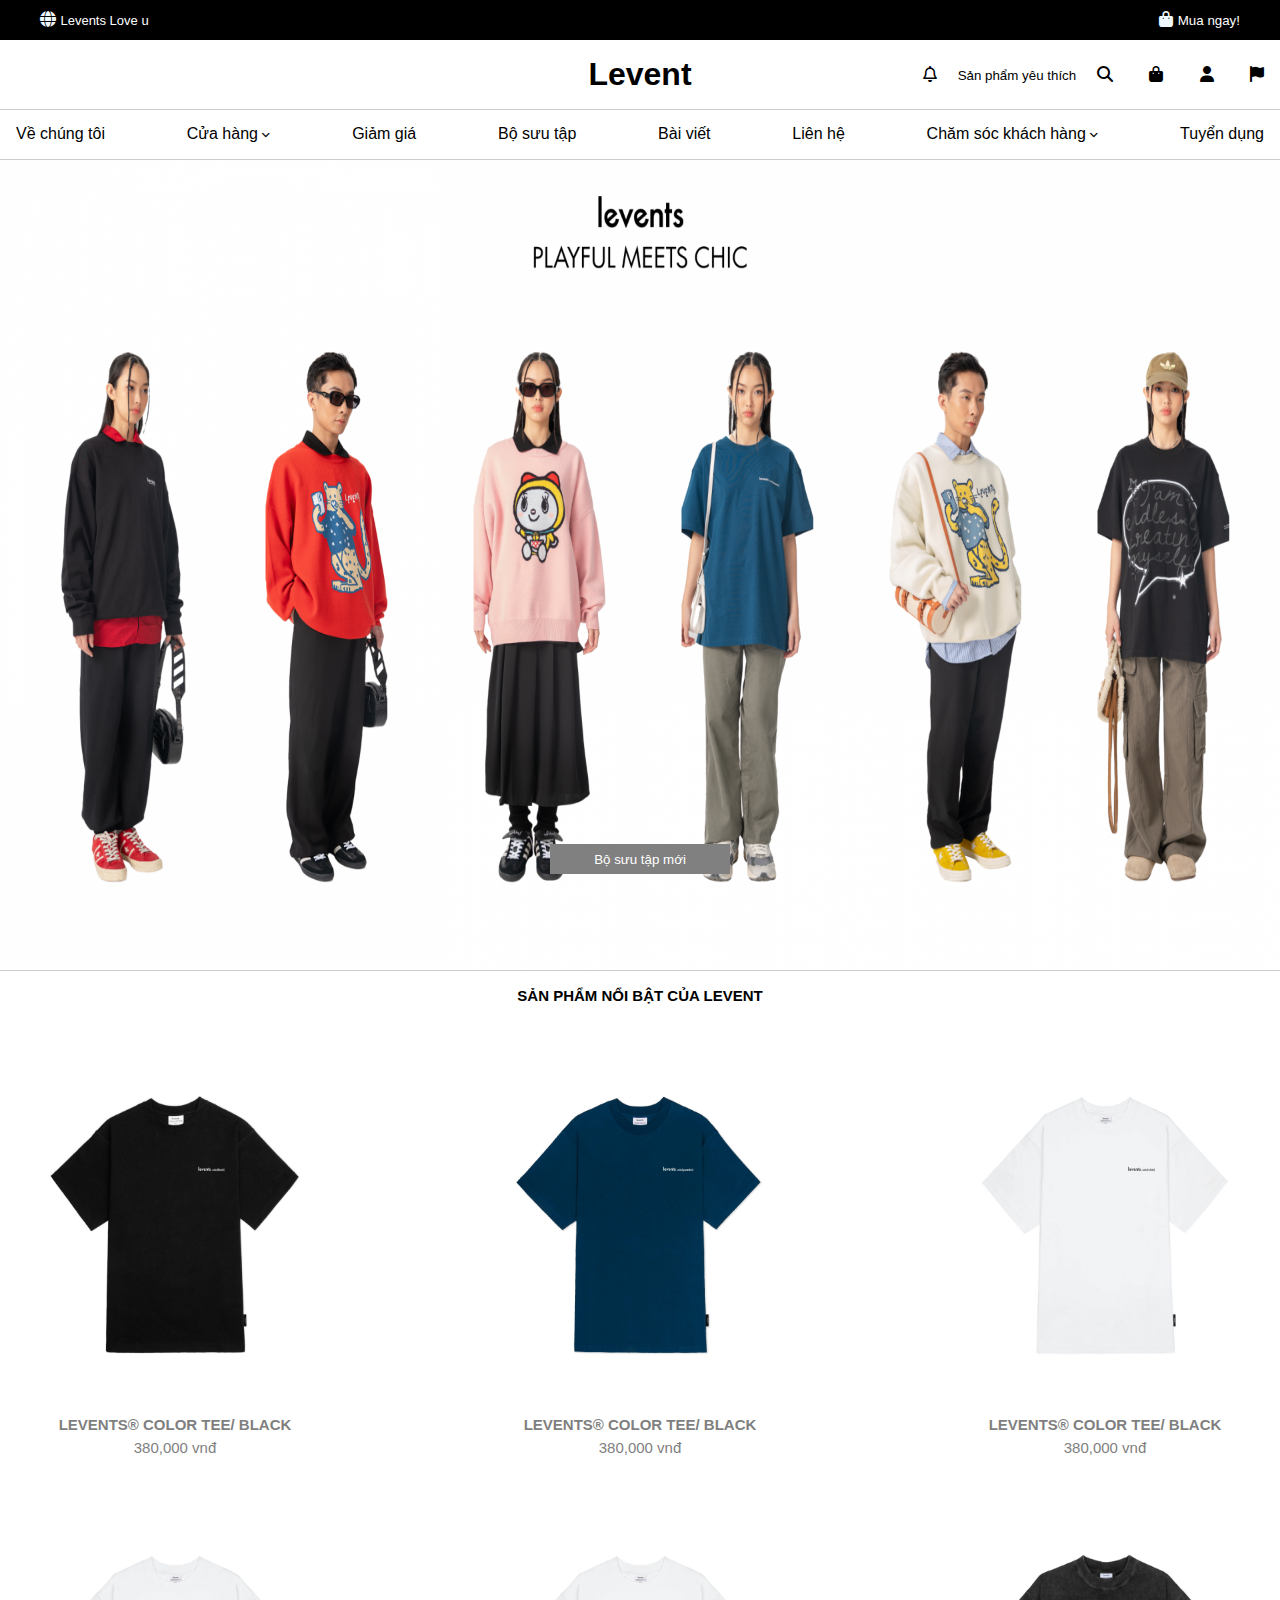
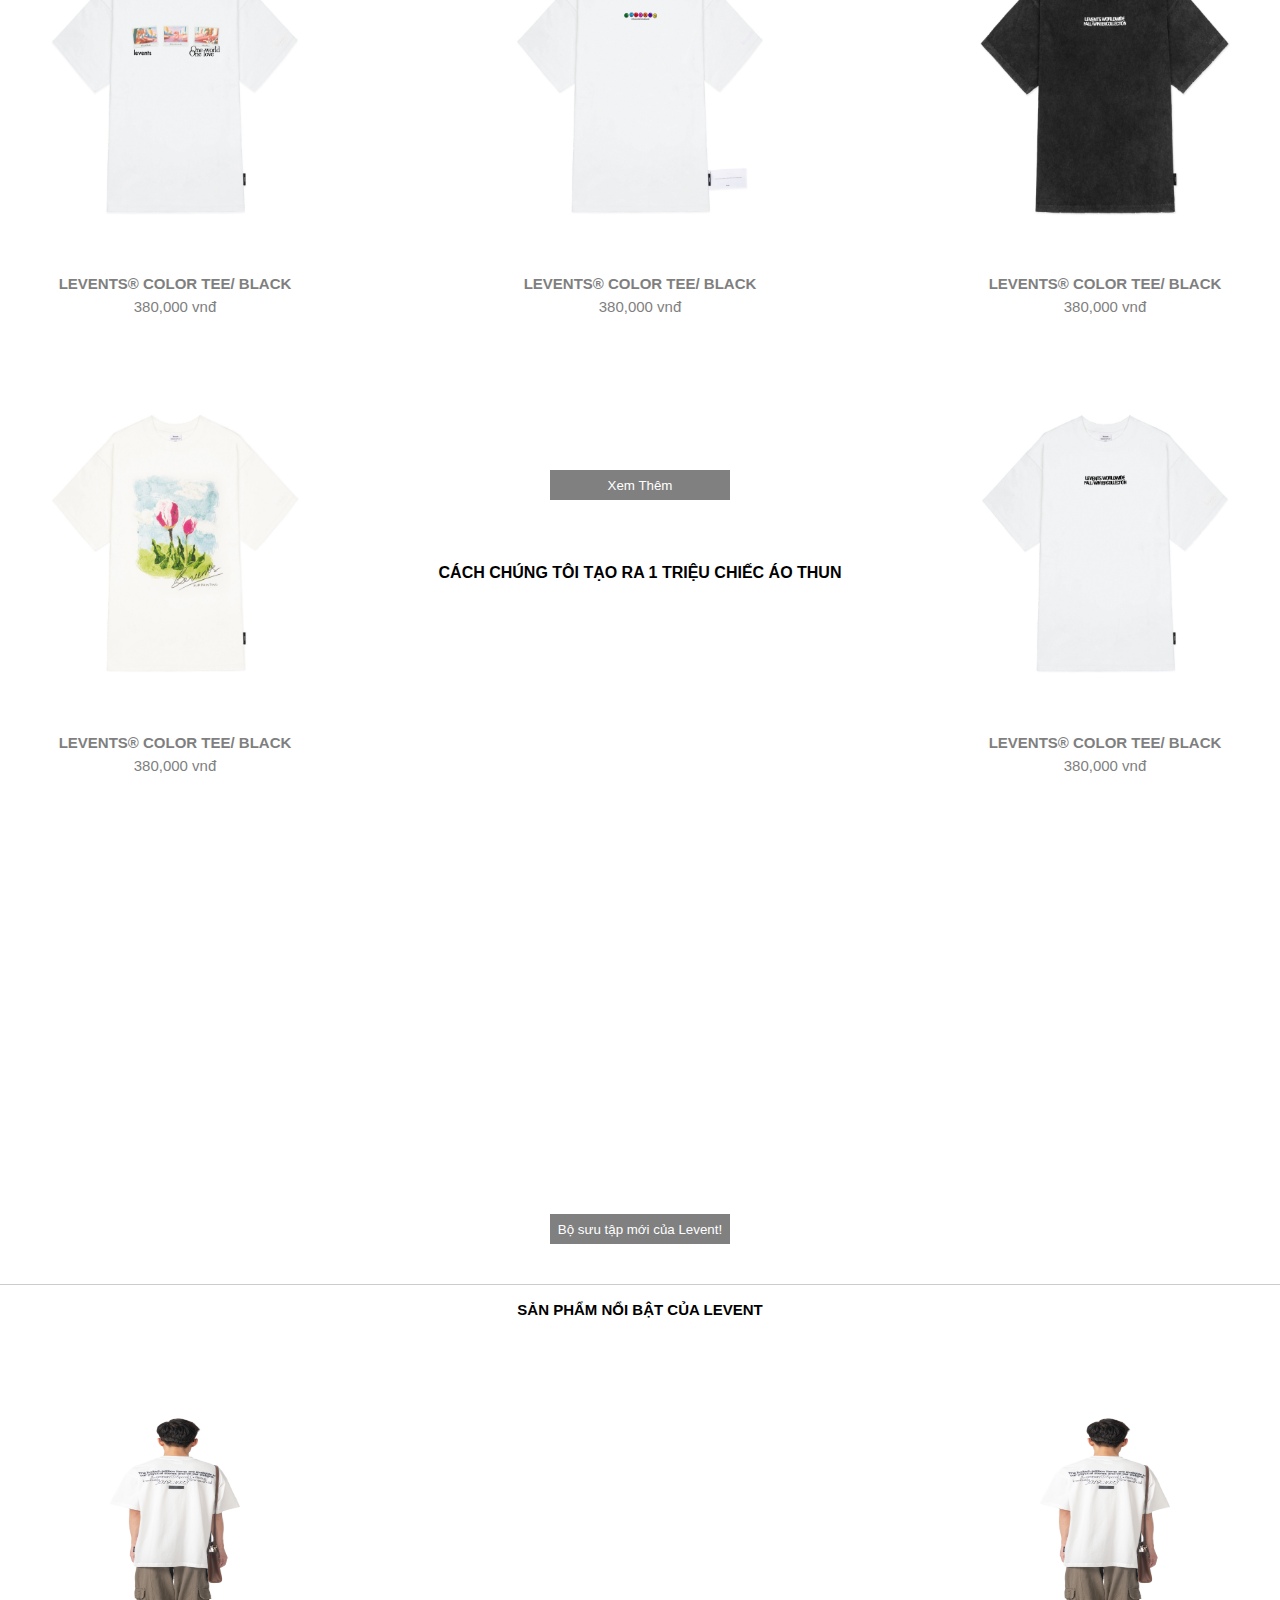
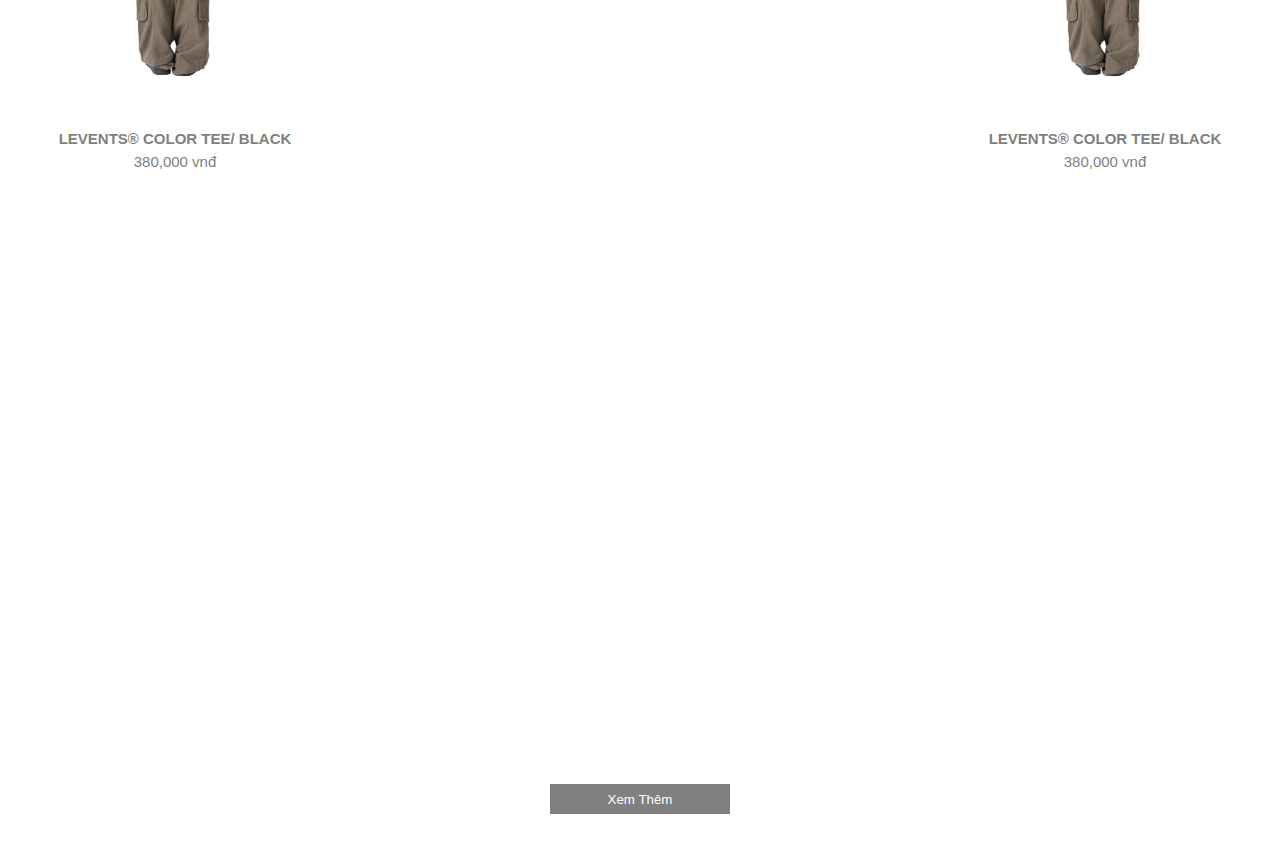
==== index.html @ eabfc2c6 "do an" ====
<!DOCTYPE html>
<html lang="en">
<head>
    <meta charset="UTF-8">
    <meta http-equiv="X-UA-Compatible" content="IE=edge">
    <meta name="viewport" content="width=device-width, initial-scale=1.0">
    <link rel="stylesheet" href="./assets/style.css">
    <link rel="stylesheet" href="./font/fontawesome-free-6.3.0-web/css/all.min.css">
   <link rel="stylesheet" href="./assets/base.css">
   <link rel="stylesheet" href="./assets/formlogin.css">
   <link rel="stylesheet" href="./assets/dropdown.css">
   <link rel="stylesheet" href="./assets/background.css">
   <link rel="stylesheet" href="./assets/product.css">
   <link rel="stylesheet" href="./assets/formdangky.css">
   <link rel="stylesheet" href="./assets/video.css">
   <link rel="stylesheet" href="./assets/setClothing.css">

    <title>Shoes</title>
</head>
<body>
    <!-- HeaderFisrt -->
    <div class="headerFisrt">
        <div class="headerFirst-text">
            <div class="headerFirst-title">
                <i class="fa-sharp fa-solid fa-globe"></i>
                <p>Levents Love u  </p>
            </div>
            <div class="headerFirst-title">
                <i class="fa-sharp fa-solid fa-bag-shopping"></i>
                <button>Mua ngay! </button>
            </div>
        </div>
    </div>
    <!-- HeaderTwo -->
    <div class="headerTwo">
        <div class="headerTwo-text">     
            <div class="headerTwo-title">
                    <h1>Levent</h1>
                <div class="headerTwo-text-one">
                    <button class="headerTwo-title-btn">
                        <i class="fa-regular fa-bell"></i>
                    </button>
                    <button class="headerTwo-title-btn">
                        <p>Sản phẩm yêu thích</p>
                    </button>
                    <button class="headerTwo-title-btn">
                        <i class="fa-solid fa-magnifying-glass"></i>
                    </button>
                    <button class="headerTwo-title-btn">
                        <i class="fa-sharp fa-solid fa-bag-shopping"></i>
                        
                    </button>
                    <button id='formLogin'class="headerTwo-title-btn">
                        <i  class="fa-solid fa-user"></i>
                    </button>
                    <button class="headerTwo-title-btn">
                        <i class="fa-solid fa-flag"></i>
                    </button>      
                </div>
               
            </div>
        </div>
    </div>
<!-- Header-nav -->
    <div class="header">
        <ul class="navigation">
            <li><a href="#">Về chúng tôi</a>
            <div class="line-Under"></div>
            </li>
            <li><a href="#">Cửa hàng  
                <i class="fa-solid fa-angle-down"></i>
             <div class="line-Under"></div>
             </a>
            <ul class="sub-menu">
                <span class="pesuado"></span>
                <li><a href="#">Áo
                    <i class="fa-solid fa-angle-down"></i>
                </a>
                <ul class="sub-menu-2">
                    <li><a href="#">Áo thun</a></li>
                    <li><a href="#">Áo polo</a></li>
                    <li><a href="#">Áo sơ mi</a></li>
                </ul>
                </li>
                <li><a href="#">Quần
                    <i class="fa-solid fa-angle-down"></i>
                    
                </a>
                    <ul class="sub-menu-3">
                        <li><a href="#">Quần dài
                    <i class="fa-solid fa-angle-down"></i>

                        </a>
                            <ul class="sub-menu-3-second">
                                <li><a href="#">Quần jean</a></li>
                                <li><a href="#">Quần kaki</a></li>
                                <li><a href="#">Quần thể thao</a></li>

                            </ul>
                        
                        </li>
                        <li><a href="#">Quần ngắn</a></li>
          
                    </ul>
                
                </li>
                <li><a href="#">Áo khoác
                    <i class="fa-solid fa-angle-down"></i>

                </a>
                    <ul class="sub-menu-4">
                        <li><a href="#">Cardigan</a></li>
                        <li><a href="#">Hoodie</a></li>
                        <li><a href="#">Sweater</a></li>
                        <li><a href="#">Jacket</a></li>

                    </ul>
                
                </li>
                <li><a href="#">Balo</a>
                    <!-- <i class="fa-solid fa-angle-down"></i> -->

                </li>
                <li><a href="#">Phụ kiện
                    <i class="fa-solid fa-angle-down"></i>

                </a>
                    <ul class="sub-menu-5">
                        <li><a href="#">Nón</a></li>
                        <li><a href="#">Vớ</a></li>
                        <li><a href="#">Dép</a></li>
                        <li><a href="#">Túi xách</a></li>
                        <li><a href="#">Ví</a></li>
                    </ul>
                </li>
                
            </ul>
        </li>
          
            <li><a href="#">Giảm giá</a>
                <div class="line-Under"></div>
            </li>
            <li><a href="#">Bộ sưu tập</a>
                <div class="line-Under"></div>
            </li>
            <li> <a href="#">Bài viết </a>
                <div class="line-Under"></div>
            </li>   
            <li><a href="#">Liên hệ</a>
                <div class="line-Under"></div>
            </li>
            <li><a href="#">Chăm sóc khách hàng
                <i class="fa-solid fa-angle-down"></i>
                <div class="line-Under"></div>
            </a>
                <ul class="sub-menu-cskh">
                    <li><a href="#">Chính sách đổi trả & bảo hành </a>
                    <li><a href="#">Chính sách vận chuyển </a>
                    <li><a href="#">Hỏi & đáp</a>
                    <li><a href="#">Hướng dẫn mua hàng & bảo quản </a>
                </ul>
            
            </li>
            <li><a href="#">Tuyển dụng</a>
                <div class="line-Under"></div>
            </li>
         </ul>                       
        </ul>
    </div>
    <!-- background -->
    <div class="back">
        <img class="background" src="./img/1920x760-1920x988.png" alt="">
        <div class="back-btn">
            <button class=" btn btn-bosuutap">Bộ sưu tập mới</button>
        </div>
      </div>
<!-- Product -->

      <div class="product">
        <h1 class="product-noibat">
            SẢN PHẨM NỔI BẬT CỦA LEVENT
        </h1>
<!-- ProDuct : Shirt -->
        <div class="product-shirt">
            <div class="product-shirt-noibat">
                <a class="product-shirt-a" href="">
                    <img class="product-shirt-1 "src="./img/ao2.jpeg" alt="MatSau">
                    <img class="product-shirt-2 "src="./img/ao1.jpeg" alt="MatTruoc">
                </a>
                <div class="product-shirt-price">
                    <h1 class="product-shirt-title">LEVENTS® COLOR TEE/ BLACK</h1>
                    <p class="product-shirt-title ">380,000 vnđ</p>
                </div>
            </div>
            <div class="product-shirt-noibat">
                <a class="product-shirt-a" href="">
                    <img class="product-shirt-1 "src="./img/aoxanh2.jpeg" alt="MatSau">
                    <img class="product-shirt-2 "src="./img/aoxanh1.jpeg" alt="MatTruoc">
                </a>
                <div class="product-shirt-price">
                    <h1 class="product-shirt-title">LEVENTS® COLOR TEE/ BLACK</h1>
                    <p class="product-shirt-title ">380,000 vnđ</p>
                </div>
            </div>
            <div class="product-shirt-noibat">
                <a class="product-shirt-a" href="">
                    <img class="product-shirt-1 "src="./img/aotrang2.jpeg" alt="MatSau">
                    <img class="product-shirt-2 "src="./img/aotrang1.jpeg" alt="MatTruoc">
                </a>
                <div class="product-shirt-price">
                    <h1 class="product-shirt-title">LEVENTS® COLOR TEE/ BLACK</h1>
                    <p class="product-shirt-title ">380,000 vnđ</p>
                </div>
            </div>
            <div class="product-shirt-noibat">
                <a class="product-shirt-a" href="">
                    <img class="product-shirt-1 "src="./img/aotrangT2.jpeg" alt="MatSau">
                    <img class="product-shirt-2 "src="./img/aotrangT1.jpeg" alt="MatTruoc">
                </a>
                <div class="product-shirt-price">
                    <h1 class="product-shirt-title">LEVENTS® COLOR TEE/ BLACK</h1>
                    <p class="product-shirt-title ">380,000 vnđ</p>
                </div>
            </div>
            <!-- ======================================================================== -->
            <div class="product-shirt-noibat">
                <a class="product-shirt-a" href="">
                    <img class="product-shirt-1 "src="./img/aotrangK2.jpeg" alt="MatSau">
                    <img class="product-shirt-2 "src="./img/aotrangK1.jpeg" alt="MatTruoc">
                </a>
                <div class="product-shirt-price">
                    <h1 class="product-shirt-title">LEVENTS® COLOR TEE/ BLACK</h1>
                    <p class="product-shirt-title " >380,000 vnđ</p>
                </div>
            </div>
            <div class="product-shirt-noibat">
                <a class="product-shirt-a" href="">
                    <img class="product-shirt-1 "src="./img/aoxamP2.jpeg" alt="MatSau">
                    <img class="product-shirt-2 "src="./img/aoxamP1.jpeg" alt="MatTruoc">
                </a>
                <div class="product-shirt-price">
                    <h1 class="product-shirt-title">LEVENTS® COLOR TEE/ BLACK</h1>
                    <p class="product-shirt-title ">380,000 vnđ</p>
                </div>
            </div>
            <div class="product-shirt-noibat">
                <a class="product-shirt-a" href="">
                    <img class="product-shirt-1 "src="./img/aotulip2.jpeg" alt="MatSau">
                    <img class="product-shirt-2 "src="./img/aotulip1.jpeg" alt="MatTruoc">
                </a>
                <div class="product-shirt-price">
                    <h1 class="product-shirt-title">LEVENTS® COLOR TEE/ BLACK</h1>
                    <p class="product-shirt-title ">380,000 vnđ</p>
                </div>
            </div>
            <div class="product-shirt-noibat">
                <a class="product-shirt-a" href="">
                    <img class="product-shirt-1 "src="./img/aotrangP2.jpeg" alt="MatSau">
                    <img class="product-shirt-2 "src="./img/aotrangP1.jpeg" alt="MatTruoc">
                </a>
                <div class="product-shirt-price">
                    <h1 class="product-shirt-title">LEVENTS® COLOR TEE/ BLACK</h1>
                    <p class="product-shirt-title ">380,000 vnđ</p>
                </div>
            </div>
        </div>
        <div class="btn-more">
            <!-- <button class="btn-more-btn">Xem Thêm</button> -->
            <button class="btn btn--primary">Xem Thêm</button>
        </div>
      </div>
     <!-- ======================Modal Layout================================ -->
     <div id="modal" class="modal">
        <div class="modal__body">
                <div id='containerForm' class="auth-form">
                    <div class="auth-form__container">
                        <div class="auth-form__header">
                        <span class="auth-form__switch-btn">Đăng Nhập</span>
                        <button class="btnClose" id="btnCloseModal">x</button>
                    </div> 
                    <div class="auth-form__form">
                        <div class="auth-form__group">
                            <span class="auth-form__dangky">Bạn chưa có tài khoản?
                                <!-- <button >
                                <a id='btnDangKy' href="#" class="auth-form__dangky--theA">Đăng ký</a>
                            </button>    -->
                            <a  href="#" class="auth-form__dangky--theA">Đăng ký</a>
                        </span>
                            <input type="text"id="email" class="auth-form__input" placeholder="Email của bạn"> </div>
                            <div class="auth-form__group">
                                <input type="password" id="passw"class="auth-form__input" placeholder="Password">
                            </div>
                            <div class="auth-form__group">
                                <input type="text" id="again-passw"class="auth-form__input" placeholder="Nhập lại Password">
                                </div>
                            </div>
                            <div class="auth-form__aside">
                            <p class="auth-form__policy">
                                <input type="checkbox" value="None"  class="checkbox" name="check"  />
                                Ghi nhớ tài khoản
                            </p>
                            </div>
                            <div class="auth-form__controls">
                        
                                    <a href="#" class="quenmk">Quên mật khẩu?</a>
                                    <button class="btn btn--primary">ĐĂNG NHẬP</button>
                            </div>
                        
                    </div>
                </div>
        </div>
    </div>
     <!-- ======================Modal Layout================================ -->
     <div id="modal-dangky-btn" class="modal-dangky">
        <div class="modal__body">
            <div id='containerFormDangKy' class="auth-form-dangky">
                <div class="auth-form__container__dangky">
                    <div class="auth-form__header__dangky">
            
                    <span class="auth-form__switch-btn__dangky">TẠO TÀI KHOẢN</span>
                    <button id="btnCloseModalTwo">x</button>

                </div> <div class="auth-form__form__dangky">
                    <div class="auth-form__group">
                    
                    <input type="text" name="" id="text"class='auth-form__input__dangky' placeholder="Họ và tên">
                    <input type="text"id="email" class="auth-form__input__dangky" placeholder="Email"> 
                    <input type="date" name="" id="" class="auth-form__input__dangky" placeholder="Ngày sinh">
                    <input type="text" name="" id="phone"class="auth-form__input__dangky" placeholder="Số điện thoại"> 
                    </div>
                        <div class="auth-form__group">
                            <input type="password" id="passw"class="auth-form__input__dangky" placeholder="Mật khẩu">
                        </div>
                        <div class="auth-form__group">
                            <input type="text" id="again-passw"class="auth-form__input__dangky" placeholder="Xác nhận mật khẩu">
                            </div>
                        </div>
                        <div class="auth-form__aside-dangky">
                        <p class="auth-form__policy-dangky">
                            <input type="checkbox" value="None"  class="checkbox" name="check" >
                            Tôi đồng ý với các điều khoản và điều kiện, chính sách bảo mật và chính sách cookie
                            
                        </p>
                        </div>
                        <div class="auth-form__controls__dangky">           
                                <button class="btn-dangky btn--primary">TẠO</button>
                        </div>
                    </div>
            </div>
         </div>
    </div>
<!-- Video -->
<div class="video">
    <div class="video-text">
        <h1>CÁCH CHÚNG TÔI TẠO RA 1 TRIỆU CHIẾC ÁO THUN</h1>
    </div>

    <video class="video-create-shirt" width="300" height="200"  autoplay>
        <!-- <source src="./img/low-20mb-test-.mp4"> -->
    </video>

    <div class="btn-more">
        <!-- <button class="btn-more-btn">Xem Thêm</button> -->
        <button class="btn btn--primary">Bộ sưu tập mới của Levent!</button>
    </div>
</div>

<!-- Bộ phối : set-clothing -->
<!-- <div class="set-clothing">
        <h1>Bộ phối của Levent</h1>
        
        
        <div class="set-clothing-noibat">
            <a href="" class="set-clothing-a">
                <img src="./img/bophoitrang1.png" alt="" class="set-clothing-1">
                
            </a>
            <div class="set-clothing-text">
                <h1 class="set-clothing-title">LEVENTS® 3RD ANNIVERSARY TEE</h1>
                <button class="btn btn--primary">Xem Thêm</button>
            </div>
            <div class="set-clothing-noibat">
                <a href="" class="set-clothing-a">
                    <img src="./img/bophoitrang1.png" alt="" class="set-clothing-1">
                    
                </a>
                <div class="set-clothing-text">
                    <h1 class="set-clothing-title">LEVENTS® 3RD ANNIVERSARY TEE</h1>
                    <button class="btn btn--primary">Xem Thêm</button>
                </div>
                
            </div>
            
            
</div> -->

<!-- Product -->

<div class="clothing">
    <h1 class="clothing-noibat">
        SẢN PHẨM NỔI BẬT CỦA LEVENT
    </h1>
<!-- ProDuct : Shirt -->
    <div class="clothing-shirt">
        <div class="clothing-shirt-noibat">
            <a class="clothing-shirt-a" href="">
                <img src="./img/bophoitrang1.png" alt="MatTruoc" class="clothing-shirt-1 ">
                <img src="./img/bophoitrang2.png" alt="MatSau" class= "clothing-shirt-2 ">
            </a>
            <div class="clothing-shirt-price">
                <h1 class="clothing-shirt-title">LEVENTS® COLOR TEE/ BLACK</h1>
                <p class="clothing-shirt-title ">380,000 vnđ</p>
            </div>
        </div>
        <div class="clothing-shirt-noibat">
            <a class="clothing-shirt-a" href="">
                <img src="./img/bophoitrang1.png" alt="MatTruoc" class="clothing-shirt-1 ">
                <img src="./img/bophoitrang2.png" alt="MatSau" class= "clothing-shirt-2 ">
            </a>
            <div class="clothing-shirt-price">
                <h1 class="clothing-shirt-title">LEVENTS® COLOR TEE/ BLACK</h1>
                <p class="clothing-shirt-title ">380,000 vnđ</p>

             </div>
        </div>
       
       
      
        
    </div>
    <div class="btn-more">
        <!-- <button class="btn-more-btn">Xem Thêm</button> -->
        <button class="btn btn--primary">Xem Thêm</button>
    </div>
  </div>

</div>

   
</body>
<script src="./assets/app.js"></script>
</html>
---- assets/style.css ----
*{
    margin: 0;
    padding: 0;
    box-sizing: border-box;
    /* font-family: sans-serif; */
    font-family: "SVN-Futura light", sans-serif;;
}
.headerFisrt{
    width: 100%;
    background-color: black;
    height: 40px;
}
.headerFirst-title p{
    color: white;
    font-weight: 10;
    font-size: 13px;
    display: inline-block;


}
.headerFirst-title button {
    background-color: transparent;
    color: white;
    border: none;
    cursor: pointer;
}
.headerFirst-title i {
    color: aliceblue;
}
.headerFirst-text{
   padding: 0 40px;
    height: 100%;

    display:flex;
    justify-content: space-between;
    align-items: center;
    
}
.headerTwo-title{
    /* position: fixed; */
    width: 100%;
    height: 70px;
    display: flex;
 
    /* justify-content: flex-end;
     */
     justify-content: center;
    align-items: center;
    /* background-color: red; */
    padding: 0 12px;
    border-bottom: solid 1px #ccc;
}
.headerTwo-title i {
    padding: 0 16px;
    font-size: 16px;
}
.headerTwo-title-btn{
    background-color: transparent;
    border: none;
    cursor: pointer;
    font-weight: 100;
    transition: transform 400ms ;
}
.headerTwo-title-btn :hover{
   transform: scale(1.4);
}
.headerTwo-text-one{
 position: absolute;
 right: 0;
}
.header{
  
    width: 100%;
    height: 50px;
    /* background-color: red; */
    border-bottom: solid 1px #ccc;
}
.header .navigation{
    position: relative;
    width: 100%;
    height: 100%;
    display:flex;
    justify-content: space-between;
    align-items: center;
    padding: 0 16px;
    color: black;
}

/* .header .navigation :hover{
    border-bottom: solid 1px black;
    padding-bottom: 10px;
    
} */
---- assets/base.css ----
:root{
    --primary-color:#EE4D2D;
    /* --primary-color-rgba:rgb(238, 77, 45); */
    --white-color:#fff;
    --black-color:#000;
    --text-color:#333;
    --blue-color:#009eff;
    --border-color:#dbdbdb;

    --navbar-height:34px;
    --header-height:120px;
    --header-with-search-height:calc(var(--header-height) - var(--navbar-height));
}
.color-black{
    color: var(--black-color);
}
.navigation i {
    font-size: 10px;
}

.header .navigation li {
    list-style: none;
}
.header .navigation a{
    text-decoration: none;
    color: black;
    padding: 10px 0;
}

/* Hover gach chan */
li .line-Under {
    width: 0;
    height: 2px;
    background-color: #000;
    
    transition: all .2s ease-in;
  }
  
  li:hover .line-Under {
    width: 100%;
  }
  .modal__body{
    --growth-from:0.7;
    --growth-to:1;
    /* background-color:var(--white-color); */
    margin: auto;/*căn giữa = display;flex*/
    position: relative;
    z-index: 1;
    animation: growth linear 0.1s;
    /* border-radius: 5px; */
}

/* Animation */
@keyframes fadeIn{
    from{
        opacity: 0;
    }
    to{
        opacity: 1;
    }
}
@keyframes growth{
    form{
        transform: scale(var(--growth-from));
    }
    to{
        transform: scale(var(--growth-to));
    }
}
.modal__body{
    --growth-from:0.7;
    --growth-to:1;
    /* background-color:var(--white-color); */
    margin: auto;/*căn giữa = display;flex*/
    position: relative;
    z-index: 1;
    animation: growth linear 0.1s;
    /* border-radius: 5px; */
}
---- assets/formlogin.css ----
.auth-form{
    background-color:var(--white-color);/*background form đăng ký*/ 
    border-radius: 5px;
    overflow: hidden;/*làm cho khung ở dưới đc bo vào do thằng con lớn hơn với thằng cha*/ 
    margin: auto;
    width: 500px;
  margin-top: 235px;
    border:1px solid #ccc;
    /* display: none; */
} 

.auth-form__container{
    padding:0 32px; 
    position: relative;
} 
.auth-form__header{ 
    align-items: center;
    justify-content: space-between;
    padding:0 12px;
    /* margin-top: 10px;  */
    display: flex; 
} 
           
.auth-form__switch-btn{ 
    padding: 30px 0;
    margin: 0 auto;
   font-size: 2.1rem;
  color:var(--black-color);
  font-weight: 400;
 cursor: pointer; 
} 

.auth-form__input{ width: 100%;
    margin-top: 16px;
    /* padding:0 12px;  */
    font-size: 1rem;
    border: 1px solid var(--border-color); 
    border-radius: 2px;
    outline: none; 
    height: 40px;
    /* bỏ viền border trên phải trái */
    border-top-style: hidden;
    border-right-style: hidden;
    border-left-style: hidden;
} 
/* tạo dg viền boder khi bấm vào input */
.auth-form__input:focus{ 
    border-color: #888; 
}
.auth-form__help-forgot{
     color: var(--primary-color); 
    }
.auth-form__aside{
     margin-top: 18px; 
    }
.auth-form__policy{ 
    line-height: 1.8rem;
    font-size: 1rem;
    /* padding:0 12px;  */
} 
.auth-form__text-link{ 
    text-decoration: none;
     color:var(--primary-color); 
    } 
.auth-form__controls{ 
    padding-bottom: 45px;
    margin-top: 35px; 
    display: flex; 
    justify-content: space-between;
    align-items: center; 
 

}
.auth-form__controls-back{ 
    margin-right: 8px; 
    background-color: var(--white-color); 

} 
.auth-form__socials{ 
    padding :16px 36px; 
    display: flex;
    justify-content: space-between;
    margin-top: 22px; 
    background-color: #f5f5f5;
} 
.auth-form__socials-icon {
     font-size: 1.8rem;
     }
.auth-form__socials--facebook{ 
    color: var(--white-color);
     background-color: #3A5A98;
     } 
.auth-form__socials-google{
    background-color: var(--white-color);
     color:#666;
     } 
.auth-form__socials--facebook .auth-form__socials-icon { 
    color:var(--white-color); 
}
.auth-form__socials-title{ 
    margin:0 8px; 
} 
.auth-form__help{ 
    display: flex; 
    justify-content: flex-end; 
}  
.auth-form__help-link{
    text-decoration: none; 
    color: #939393; 
    font-size: 1.4rem; 
} 
.auth-form__help-separate{
    display: block; 
    height: 22px; 
    border-left: 1px solid 
    var(--border-color); 
    margin: -3px 16px; 
}
.auth-form__heading{ 
    font-size: 2.2rem; 
    color: var(--text-color); 
    font-weight: 400; 
}

.btn{
    position: relative;
    width: 180px;
    height: 30px;
    background-color:var(--black-color);
    border: transparent;
    cursor: pointer;

    color: white;
    
}
.btn::before{
    position: absolute;
    content: " ";
    left: 0;
    top:0;
    width: 100%;
    height: 50%;
    display: block;
    transition: all ease-out .5s;
    background-color: rgba(255, 255, 255, .5);
}
.btn:hover::before{
    height: 0;
    cursor: pointer;
}
.btn::after{
    position: absolute;
    content: " ";
    left: 0;
    bottom:0;
    width: 100%;
    height: 50%;
    display: block;
    transition: all ease-out .5s;
    background-color: rgba(255, 255, 255, .5);
    
}
.btn:hover::after{
    height: 0;
    cursor: pointer;
}

.quenmk{
    text-decoration: none;
    color: var(--blue-color);
    font-size: 14px;
}
.btn-fb-gg{
    width: 180px;
    height: 40px;
    background-color: #47474c;
    border: transparent;
    color: white;
    font-size: 13px;
    text-decoration: none;
    align-items: center;
}
.auth-form__dangky{
    font-size: 1rem;
    padding-top: 10px;
}

.auth-form__dangky--theA{
   
    padding-top:12px;
    color: var(--blue-color);
    text-decoration: none;
}
#btnDangKy{
    border: transparent;
    background-color: transparent;
    text-decoration: none;

}
.modal {
    position: fixed;
    top: 0;
    left: 0;
    width: 100%;
    height: 100vh;
    background-color: rgba(0,0,0, .5);
    display: none;
}

.auth-form__container .btnClose{
    position:absolute;
    background-color:transparent;
    align-items: center;
    width: 30px;
    height: 30px;
    border: transparent;
    border-radius: 13px;
    font-size: 37px;
    right: 0;
    top:0;
    
}
.btnClose{
    display: flex;
    justify-content: center;
    background-color: transparent;
}
.btnClose:hover{
    transform: scale(1.2);
    cursor: pointer;
    opacity: 0.6;
}
/* .btnClose::before{
    position: absolute;
    content: " ";
    left: 0;
    right: 0;
   width: 100%;
   height: 50%;
    display: block;
    transition: all ease-out .5s;
    border-radius: 13px;
    background-color: rgba(255, 255, 255, .5);
   
}

.btnClose:hover::before{
    height: 0;
    cursor: pointer;
} */


/* .auth-form__container .btnClose:hover{
    opacity: 0.9;
    background-color: #888;
    cursor: pointer;
} */
---- assets/dropdown.css ----
/* xuất hiện menu */
.navigation :hover .sub-menu{
    opacity: 1;
    visibility: visible;

}
.sub-menu {
    position:absolute;
    width: 180px;
    height: auto;
    line-height: 45px;
    top:50px;
    /* background-color: blue; */
    padding: 10px 10px;
    /*  có thể dùng display none thay cho 2 thằng dưới nhưng ko dùng transition dc */
    opacity: 0;
    visibility: hidden;
    transition: linear 0.25s;
    box-shadow: 1px 1px 4px rgba(0, 0,0, 0.3);
}
/* .sub-menu::before{
    content: " ";
    display: block;
    height: 20px;
    background-color: brown;
} */

.navigation .sub-menu  .sub-menu-2 li a{
    /* padding: 10px; */
    line-height: 20px;
    display: inline-block;
  }
.sub-menu :hover .sub-menu-2{
    visibility:visible;
    opacity: 1;
    
}
.sub-menu-2{
    padding: 10px 0;
    position: absolute;
    right: -181px;
    width: 180px;
    height: auto;
    /* background-color: red; */
    top: 0;

    transition: linear 0.5s;
    visibility: hidden;
    opacity: 0;
    box-shadow: 1px 1px 1px rgba(0, 0,0, 0.3);
}
.sub-menu-3{
    padding: 10px 0;
    position: absolute;
    right: -181px;
    width: 180px;
    height: auto;
    /* background-color: red; */
    top: 0;
    transition: linear 0.5s;
    visibility: hidden;
    opacity: 0;
    box-shadow: 1px 1px 1px rgba(0, 0,0, 0.3);
}
.sub-menu :hover .sub-menu-3{

    visibility:visible;
    opacity: 1;
    
}
.sub-menu-3-second{
    padding: 10px 0;
    position: absolute;
    right: -181px;
    width: 180px;
    height: auto;
    /* background-color: red; */
    top: 0;
    transition: linear 0.5s;
    visibility: hidden;
    opacity: 0;
    box-shadow: 1px 1px 1px rgba(0, 0,0, 0.3);
}
.sub-menu-3:hover .sub-menu-3-second{
    visibility:visible;
    opacity: 1;
}
.sub-menu-4{
    padding: 10px 0;
    position: absolute;
    right: -181px;
    width: 180px;
    height: auto;
    /* background-color: red; */
    top: 0;
    transition: linear 0.5s;
    visibility: hidden;
    opacity: 0;
    box-shadow: 1px 1px 1px rgba(0, 0,0, 0.3);

}
.sub-menu :hover .sub-menu-4{

    visibility:visible;
    opacity: 1;
    
}
.sub-menu-5{
    padding: 10px 0;
    position: absolute;
    right: -181px;
    width: 180px;
    height: auto;
    /* background-color: red; */
    top: 0;
    transition: linear 0.5s;
    visibility: hidden;
    opacity: 0;
    box-shadow: 1px 1px 1px rgba(0, 0,0, 0.3);

}

.sub-menu :hover .sub-menu-5{

    visibility:visible;
    opacity: 1;
    
}
.sub-menu-cskh{
    position:absolute;
    width: 260px;
    height: auto;
    line-height: 50px;
    top:50px;
    /* background-color: blue; */
    padding: 10px 10px;
    /*  có thể dùng display none thay cho 2 thằng dưới nhưng ko dùng transition dc */
    opacity: 0;
    visibility: hidden;
    transition: linear 0.25s;
    box-shadow: 1px 1px 4px rgba(0, 0,0, 0.3);

}

.navigation :hover .sub-menu-cskh{
    opacity: 1;
    visibility: visible;

}
---- assets/background.css ----
.back{
 width: 100%;
 height: 90vh;
 background-color: red;
}
.back .background{

    width: 100%;
    height: 100%;

}
.back-btn{

    display: flex;
    align-items: flex-end;
    justify-content: center;
    margin-bottom: 30px;
}
.btn-bosuutap{
    position: absolute;
    margin-bottom: 100px;
}
---- assets/product.css ----
.product{
    border-top: 1px solid #ccc;
    width: 100%;
    height: 130vh;
    position: relative;
    
}
.product .product-noibat{
    font-size: 15px;
    margin-top: 16px;
    padding-bottom: 16px;
    display: flex;
    /* position: relative; */

    justify-content: center;
}
.product-shirt{
    width: 100%;
    height: 100vh;
    display: flex;
    justify-content: space-between;
    flex-wrap: wrap;
    
    /* background-color: red; */
}
.product-shirt-noibat{
    position: relative;
    padding:20px 0;
}
.product-shirt-noibat .product-shirt-1{

    width: 350px;
    height: 370px;
    /* border: 1px solid #ccc; */
}
.product-shirt-title{
    font-size: 15px;
    /* display: -webkit-box; */
    /* -webkit-line-clamp: 2;
    -webkit-box-orient: vertical; */
    overflow: hidden;
    line-height: 1.5;
    color: #7f7f7f;
}
.product-shirt-title p{
    font-size: 15px;
    line-height: 1.5;
    color: black;

}
.product-shirt-noibat .product-shirt-2{
    position: absolute;
    width: 350px;
    left: 0;
    height: 370px;
    /* border: 1px solid #ccc; */
    transition: all ease-out  .7s;
}
.product-shirt :hover .product-shirt-2{
    opacity: 0;
    cursor: pointer;
    
}
.btn-more{
    width: 100%;
    height: 70px;
    position: absolute;
    display: flex;
    justify-content: center;
    bottom: 0;
}
.product-shirt-price .product-shirt-title{
    display: flex;
    justify-content: space-around;
}
---- assets/formdangky.css ----
.auth-form-dangky{
    background-color:var(--white-color);/*background form đăng ký*/ 
    border-radius: 5px;
    overflow: hidden;/*làm cho khung ở dưới đc bo vào do thằng con lớn hơn với thằng cha*/ 
    margin: auto;
    width: 500px;
  margin-top: 235px;
    border:1px solid #ccc;
    position: relative;
    /* display: none; */
}
.auth-form__form__dangky{
    padding: 12px 0;
}
.auth-form__container__dangky{
    /* position: relative; */
    padding:0 18px; 
} 
.auth-form__header__dangky{ 
    /* position: relative; */
    align-items: center;
    justify-content: space-between;
    padding:0 12px;
    margin-top: 10px; 
    display: flex; 
} 
           
.auth-form__switch-btn__dangky{ 
    padding:12px 0;
    margin: 0 auto;
font-size: 1.4rem;
  color:var(--black-color);
  font-weight: 400;
 cursor: pointer; 
} 

.auth-form__input__dangky{ width: 100%;
    margin-top: 16px;
    /* padding:0 12px;  */
    font-size: 1rem;
    border: 1px solid var(--border-color); 
    border-radius: 2px;
    outline: none; 
    height: 40px;
    /* bỏ viền border trên phải trái */
    border-top-style: hidden;
    border-right-style: hidden;
    border-left-style: hidden;
} 
/* tạo dg viền boder khi bấm vào input */

.auth-form__text-link-dangky{ 
    text-decoration: none;
     color:var(--primary-color); 
    } 
.auth-form__controls__dangky{ 
    margin-top: 35px; 
    display: flex; 
    justify-content: space-between;
    align-items: center; 
    padding-bottom: 20px;
 

}
/* .auth-form__controls-back{ 
    margin-right: 8px; 
    background-color: var(--white-color); 

}  */
/* .auth-form__socials{ 
    padding :16px 36px; 
    display: flex;
    justify-content: space-between;
    margin-top: 22px; 
    background-color: #f5f5f5;
}  */
/* .auth-form__socials-icon {
     font-size: 1.8rem;
     }
.auth-form__socials--facebook{ 
    color: var(--white-color);
     background-color: #3A5A98;
     } 
.auth-form__socials-google{
    background-color: var(--white-color);
     color:#666;
     }  */
/* .auth-form__socials--facebook .auth-form__socials-icon { 
    color:var(--white-color); 
} */
/* .auth-form__socials-title{ 
    margin:0 8px; 
}  */
/* .auth-form__help{ 
    display: flex; 
    justify-content: flex-end; 
}    */
.auth-form__help-link{
    text-decoration: none; 
    color: #939393; 
    font-size: 1.4rem; 
}  
 /* .auth-form__help-separate{
    display: block; 
    height: 22px; 
    border-left: 1px solid 
    var(--border-color); 
    margin: -3px 16px; 
}  */
/* .auth-form__heading{ 
    font-size: 2.2rem; 
    color: var(--text-color); 
    font-weight: 400; 
} */

.btn-dangky{
    position: relative;
    width: 180px;
    height: 30px;
    background-color:var(--black-color);
    border: transparent;
    color: white;
    
}
.btn-dangky::before{
    position: absolute;
    content: " ";
    left: 0;
    top:0;
    width: 100%;
    height: 50%;
    display: block;
    transition: all ease-out .5s;
    background-color: rgba(255, 255, 255, .5);
}
.btn-dangky:hover::before{
    height: 0;
    cursor: pointer;
}
.btn-dangky::after{
    position: absolute;
    content: " ";
    left: 0;
    bottom:0;
    width: 100%;
    height: 50%;
    display: block;
    transition: all ease-out .5s;
    background-color: rgba(255, 255, 255, .5);
}
.btn-dangky:hover::after{
    height: 0;
    cursor: pointer;
}

.quenmk{
    text-decoration: none;
    color: var(--blue-color);
    font-size: 14px;
}

.auth-form__dangky2{
    font-size: 1rem;
    padding-top: 10px;
}

/* .auth-form__dangky--theA{
    padding-top:12px;
    color: var(--blue-color);

} */
.modal-dangky {
    position: fixed;
    top: 0;
    left: 0;
    width: 100%;
    height: 100vh;
    background-color: rgba(0,0,0, .5);
    display: none;
    /* display: block; */
}
#btnCloseModal{
    position:absolute;
    background-color:transparent;
    align-items: center;
    width: 30px;
    height: 30px;
    border: transparent;
    /* border-radius: 13px; */
    font-size: 35px;
    right: 0;
    top:0;
}
#btnCloseModal{
    display: flex;
    justify-content: center;
    background-color: transparent;
}
#btnCloseModal:hover{
    transform: scale(1.2);
    cursor: pointer;
    opacity: 0.6;
}
---- assets/video.css ----
.video{
    width: 100%;
    height: 80vh;
    position: relative;
}
.video-create-shirt{
    
    width: 100%;
    height: 100%;
}
.video-text{
    /* position: relative; */
    display: flex;
    justify-content: center;
    font-size: 8px;
    margin: 24px 0;
    border: transparent;
    
}
---- assets/setClothing.css ----
.clothing{
    border-top: 1px solid #ccc;
    width: 100%;
    height: 130vh;
    position: relative;
    
}
.clothing .clothing-noibat{
    font-size: 15px;
    margin-top: 16px;
    padding-bottom: 16px;
    display: flex;

    justify-content: center;
}
.clothing-shirt{
    width: 100%;
    height: 100vh;
    display: flex;
    justify-content: space-between;
    /* flex-wrap: wrap; */
    
    /* background-color: red; */
}
.clothing-shirt-noibat{
    position: relative;
    padding:20px 0;
}
.clothing-shirt-noibat .clothing-shirt-1{

    width: 350px;
    height: 370px;
    /* border: 1px solid #ccc; */
}
.clothing-shirt-title{
    font-size: 15px;
    /* display: -webkit-box; */
    /* -webkit-line-clamp: 2;
    -webkit-box-orient: vertical; */
    overflow: hidden;
    line-height: 1.5;
    color: #7f7f7f;
}
.clothing-shirt-title p{
    font-size: 15px;
    line-height: 1.5;
    color: black;

}
.clothing-shirt-noibat .clothing-shirt-2{
    position: absolute;
    width: 350px;
    left: 0;
    height: 370px;
    /* border: 1px solid #ccc; */
    transition: all ease-out  .7s;
}
.clothing-shirt :hover .clothing-shirt-2{
    opacity: 0;
    cursor: pointer;
    
}
.clothing-shirt-price .clothing-shirt-title{
    display: flex;
    justify-content: space-around;
}
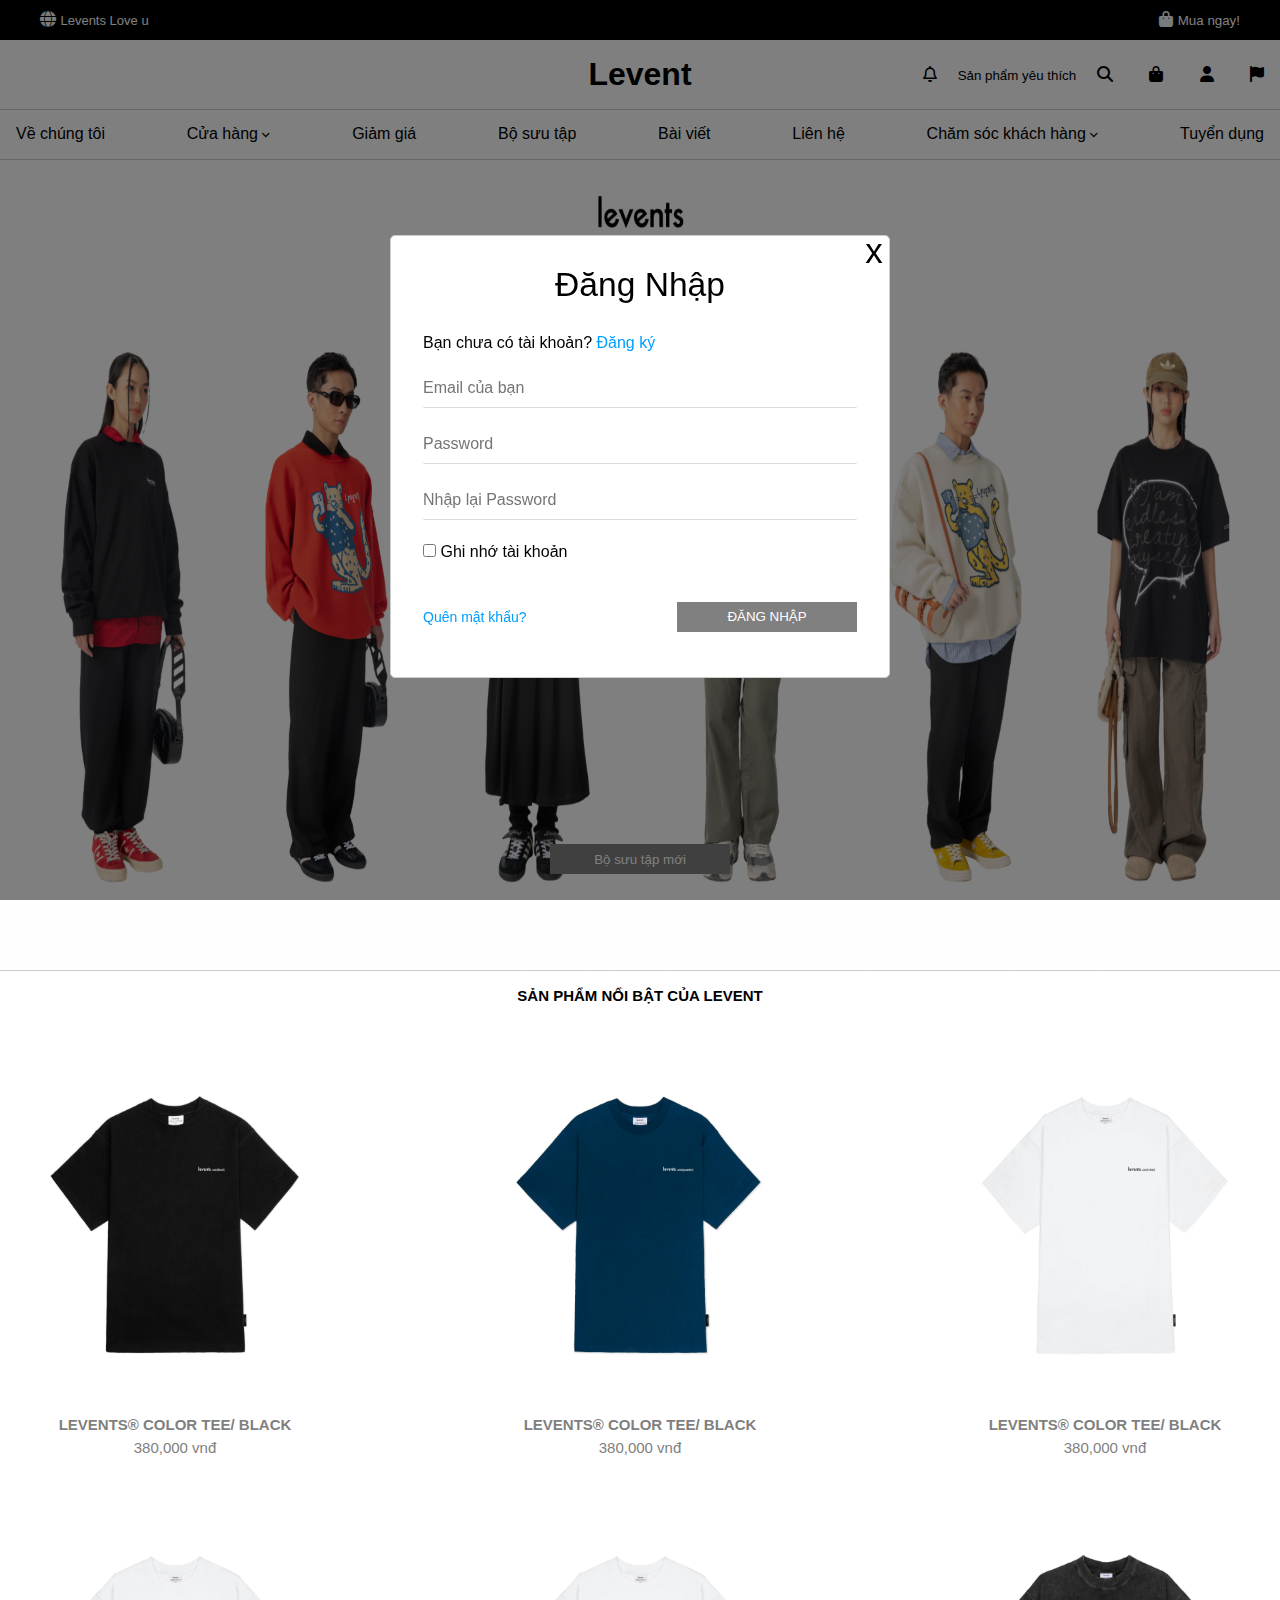
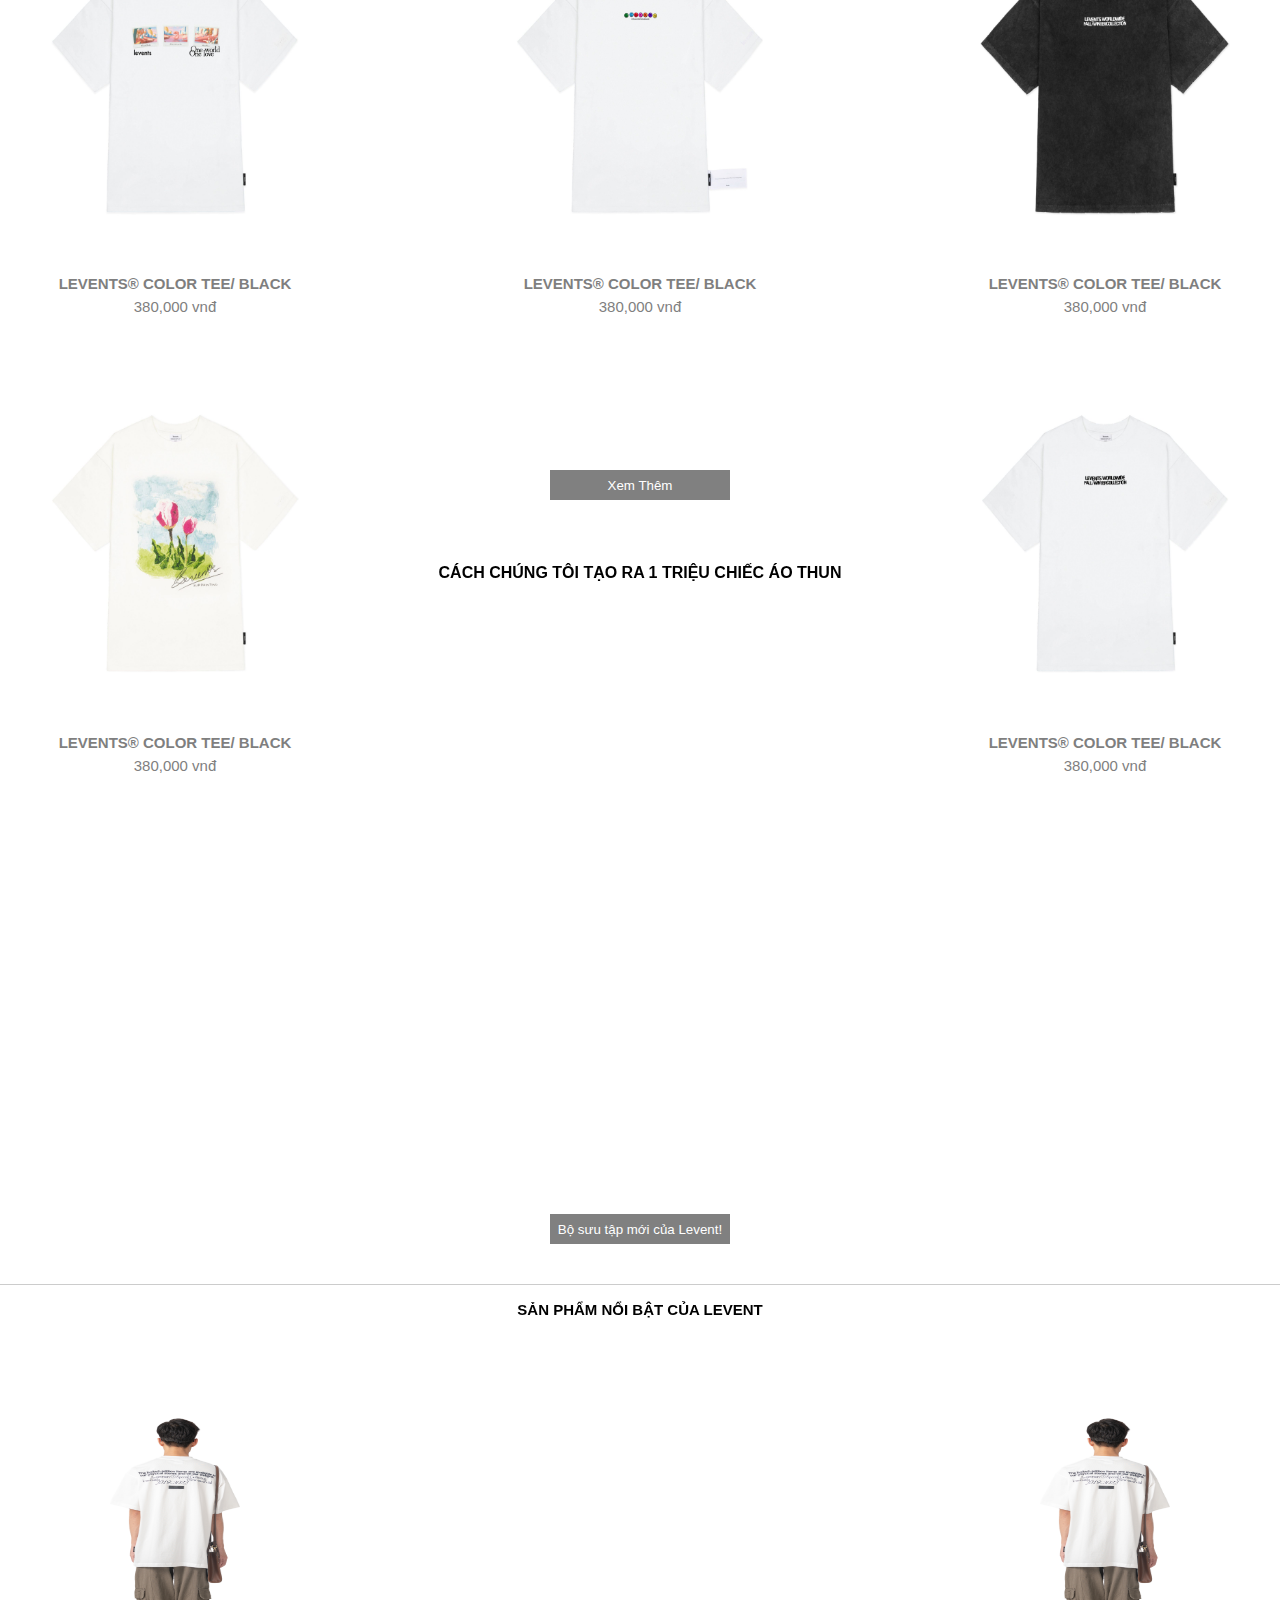
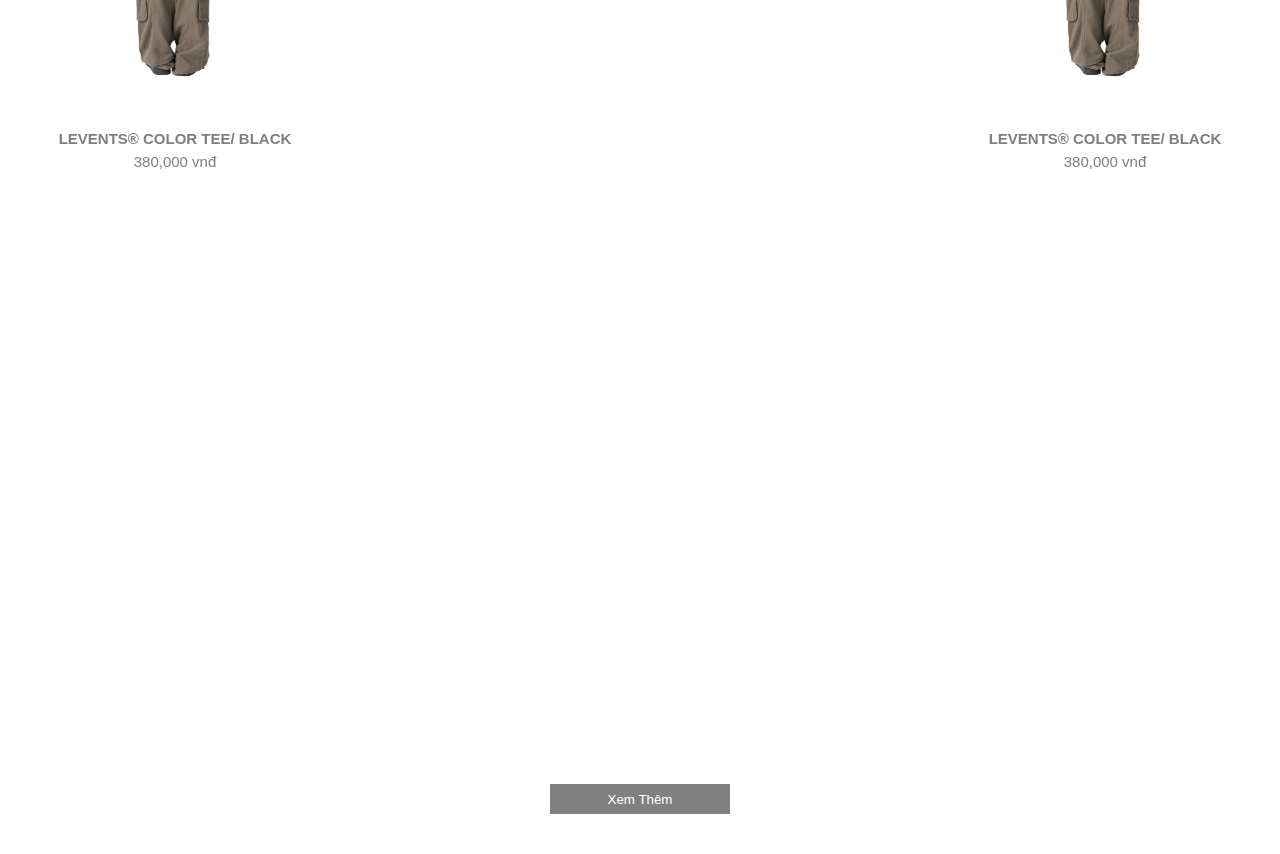
==== commit c06b8955: "do an" ====
--- a/index.html
+++ b/index.html
@@ -436,7 +436,11 @@
 
 </div>
 
-   
+<script src="./assets/app.js"></script>
+<script src="./assets/js/data/users.js"></script>
+
+<script src="./assets/js/functions/dom.js"></script>
+<script src="./assets/js/functions/authentication.js"></script>
+<script src="./assets/js/functions/pages/home.js"></script>
 </body>
-<script src="./assets/app.js"></script>
 </html>